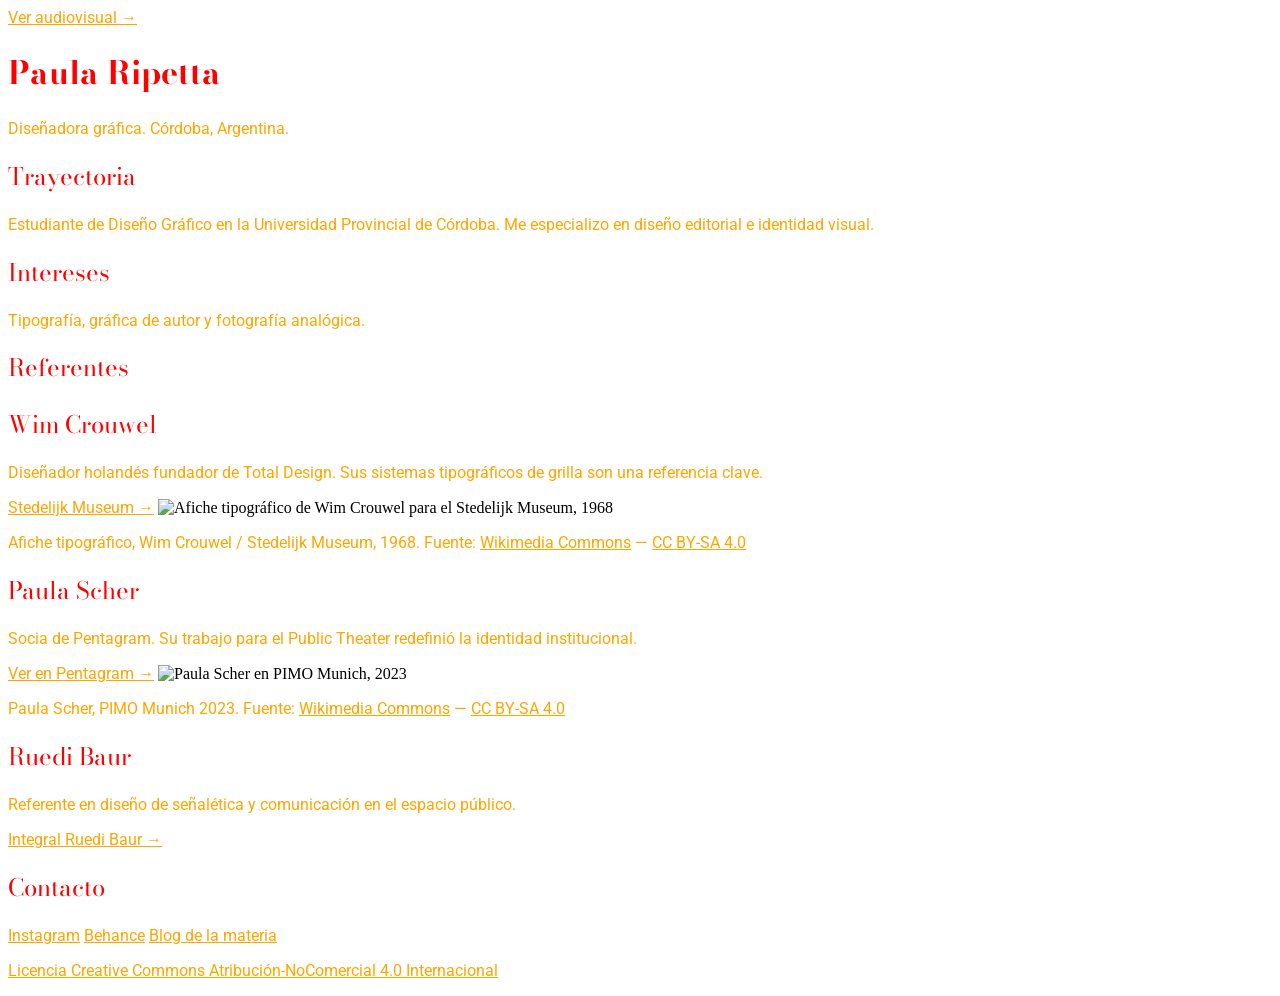
==== index.html @ 0574d534 "Add files via upload" ====
<!DOCTYPE html>
<html lang="es">
  <head>
    <meta charset="UTF-8" />
    <meta name="viewport" content="width=device-width, initial-scale=1.0" />
    <title>Portfolio</title>
    <link rel="preconnect" href="https://fonts.googleapis.com" />
    <link href="https://fonts.googleapis.com/css2?family=Bodoni+Moda:ital,opsz,wght@0,6..96,400;0,6..96,700;1,6..96,400&family=Roboto:wght@300;400;500&display=swap" rel="stylesheet" />
    <link rel="stylesheet" href="style.css" />
  </head>
<body>
  <a href="media.html">Ver audiovisual →</a>
  <h1>Paula Ripetta</h1>
  <p>Diseñadora gráfica. Córdoba, Argentina.</p>
  <h2>Trayectoria</h2>
  <p>Estudiante de Diseño Gráfico en la Universidad Provincial de Córdoba. Me especializo en diseño editorial e identidad visual.</p>
  <h2>Intereses</h2>
  <p>Tipografía, gráfica de autor y fotografía analógica.</p>
  <h2>Referentes</h2>
  <h2>Wim Crouwel</h2>
  <p>Diseñador holandés fundador de Total Design. Sus sistemas tipográficos de grilla son una referencia clave.</p>
  <a href="https://www.stedelijk.nl" target="_blank" rel="noopener">Stedelijk Museum →</a>
  <img src="https://i.imgur.com/jYYJnTb.jpeg" alt="Afiche tipográfico de Wim Crouwel para el Stedelijk Museum, 1968" width="600" loading="lazy" />
  <p>Afiche tipográfico, Wim Crouwel / Stedelijk Museum, 1968.
    Fuente: <a href="https://commons.wikimedia.org/wiki/File:WimCrouwelPoster.jpg" target="_blank" rel="noopener">Wikimedia Commons</a> —
    <a href="https://creativecommons.org/licenses/by-sa/4.0/" target="_blank" rel="noopener">CC BY-SA 4.0</a>
  </p>
  <h2>Paula Scher</h2>
  <p>Socia de Pentagram. Su trabajo para el Public Theater redefinió la identidad institucional.</p>
  <a href="https://www.pentagram.com/work/the-public-theater" target="_blank" rel="noopener">Ver en Pentagram →</a>
  <img src="https://i.imgur.com/T4sVlvQ.jpeg" alt="Paula Scher en PIMO Munich, 2023" width="600" loading="lazy" />
  <p>Paula Scher, PIMO Munich 2023. Fuente: <a href="https://commons.wikimedia.org/wiki/File:Paula-scher-pimo-muc-2023.jpg" target="_blank" rel="noopener">Wikimedia Commons</a> — <a href="https://creativecommons.org/licenses/by-sa/4.0/" target="_blank" rel="noopener">CC BY-SA 4.0</a></p>
  <h2>Ruedi Baur</h2>
  <p>Referente en diseño de señalética y comunicación en el espacio público.</p>
  <a href="https://integral.fr" target="_blank" rel="noopener">Integral Ruedi Baur →</a>
  <h2>Contacto</h2>
  <a href="https://instagram.com/tu_usuario" target="_blank" rel="noopener">Instagram</a>
  <a href="https://www.behance.net/ripetta" target="_blank" rel="noopener">Behance</a>
  <a href="https://tu-blog.wordpress.com" target="_blank" rel="noopener">Blog de la materia</a>
  <p>
    <a rel="license" href="https://creativecommons.org/licenses/by-nc/4.0/" target="_blank" rel="noopener">
      Licencia Creative Commons Atribución-NoComercial 4.0 Internacional
    </a>
  </p>
</body>
</html>
---- style.css ----
h1 {
  font-family: "Bodoni Moda", serif;
  font-optical-sizing: auto;
  font-weight: 700;
  font-style: normal;
  color: red;
}
h2 {
  font-family: "Bodoni Moda", serif;
  font-optical-sizing: auto;
  font-weight: 400;
  font-style: normal;
  color: red;
}
p {
  font-family: "Roboto", sans-serif;
  font-optical-sizing: auto;
  font-weight: 400;
  font-style: normal;
  font-variation-settings: "wdth" 100;
  color: orange;
}
a {
  font-family: "Roboto", sans-serif;
  font-optical-sizing: auto;
  font-weight: 400;
  font-style: normal;
  font-variation-settings: "wdth" 100;
  color: orange;
}
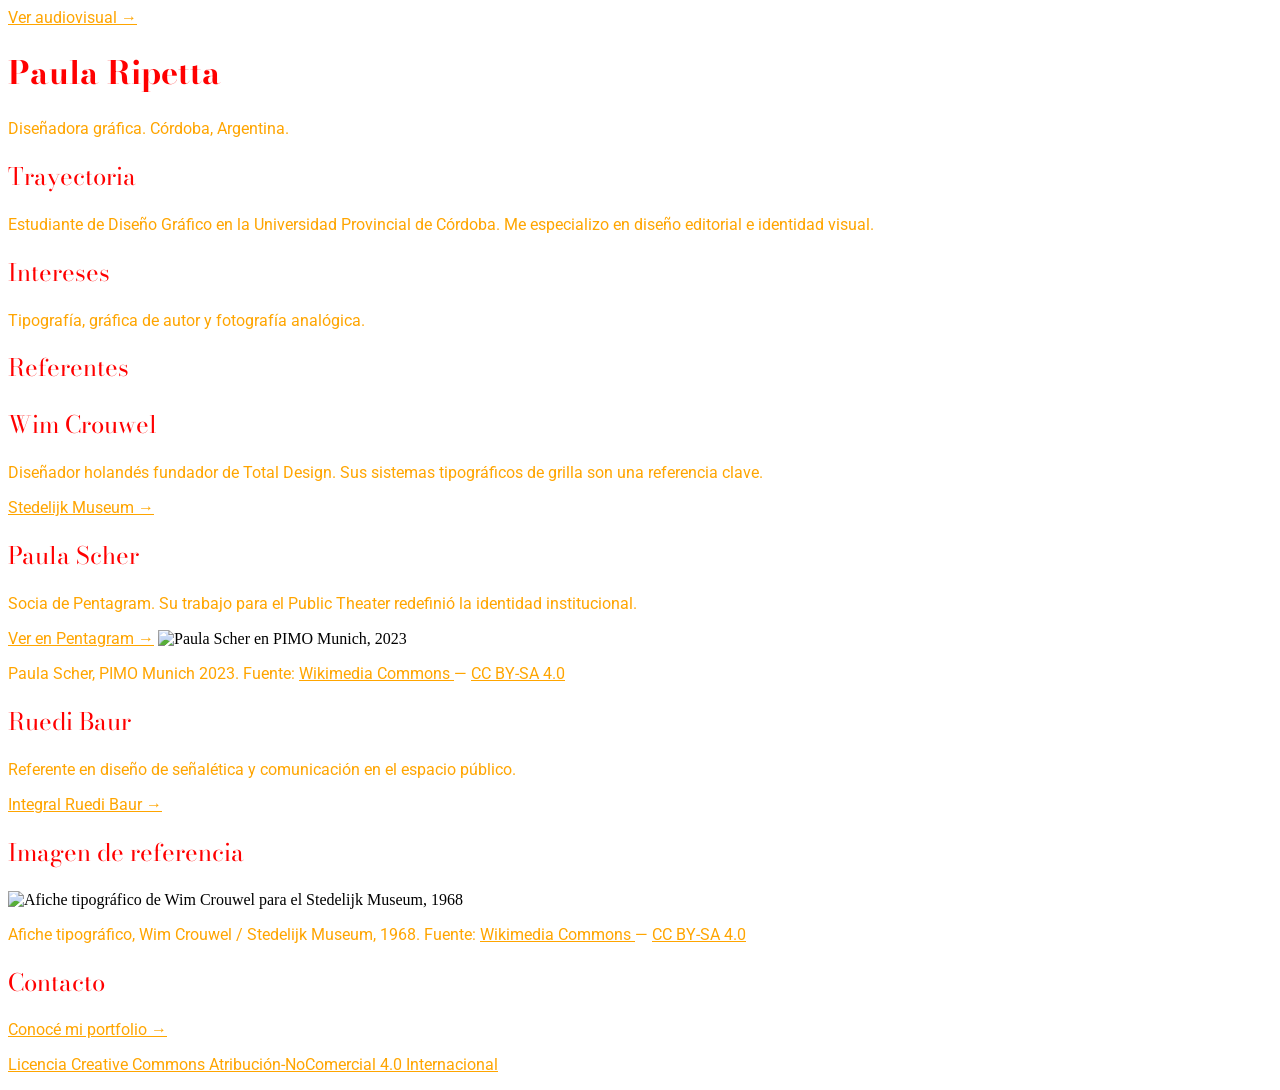
==== commit 0cfcfe48: "Add files via upload" ====
--- a/index.html
+++ b/index.html
@@ -1,46 +1,98 @@
 <!DOCTYPE html>
 <html lang="es">
-  <head>
-    <meta charset="UTF-8" />
-    <meta name="viewport" content="width=device-width, initial-scale=1.0" />
-    <title>Portfolio</title>
-    <link rel="preconnect" href="https://fonts.googleapis.com" />
-    <link href="https://fonts.googleapis.com/css2?family=Bodoni+Moda:ital,opsz,wght@0,6..96,400;0,6..96,700;1,6..96,400&family=Roboto:wght@300;400;500&display=swap" rel="stylesheet" />
-    <link rel="stylesheet" href="style.css" />
-  </head>
+<head>
+  <meta charset="UTF-8" />
+  <meta name="viewport" content="width=device-width, initial-scale=1.0" />
+  <title>Portfolio</title>
+
+  <link rel="preconnect" href="https://fonts.googleapis.com" />
+  <link href="https://fonts.googleapis.com/css2?family=Bodoni+Moda:ital,opsz,wght@0,6..96,400;0,6..96,700;1,6..96,400&family=Roboto:wght@300;400;500&display=swap" rel="stylesheet" />
+  <link rel="stylesheet" href="style.css" />
+</head>
+
 <body>
+
   <a href="media.html">Ver audiovisual →</a>
+
   <h1>Paula Ripetta</h1>
   <p>Diseñadora gráfica. Córdoba, Argentina.</p>
+
   <h2>Trayectoria</h2>
   <p>Estudiante de Diseño Gráfico en la Universidad Provincial de Córdoba. Me especializo en diseño editorial e identidad visual.</p>
+
   <h2>Intereses</h2>
   <p>Tipografía, gráfica de autor y fotografía analógica.</p>
+
   <h2>Referentes</h2>
+
   <h2>Wim Crouwel</h2>
   <p>Diseñador holandés fundador de Total Design. Sus sistemas tipográficos de grilla son una referencia clave.</p>
   <a href="https://www.stedelijk.nl" target="_blank" rel="noopener">Stedelijk Museum →</a>
-  <img src="https://i.imgur.com/jYYJnTb.jpeg" alt="Afiche tipográfico de Wim Crouwel para el Stedelijk Museum, 1968" width="600" loading="lazy" />
-  <p>Afiche tipográfico, Wim Crouwel / Stedelijk Museum, 1968.
-    Fuente: <a href="https://commons.wikimedia.org/wiki/File:WimCrouwelPoster.jpg" target="_blank" rel="noopener">Wikimedia Commons</a> —
-    <a href="https://creativecommons.org/licenses/by-sa/4.0/" target="_blank" rel="noopener">CC BY-SA 4.0</a>
-  </p>
+
   <h2>Paula Scher</h2>
   <p>Socia de Pentagram. Su trabajo para el Public Theater redefinió la identidad institucional.</p>
   <a href="https://www.pentagram.com/work/the-public-theater" target="_blank" rel="noopener">Ver en Pentagram →</a>
-  <img src="https://i.imgur.com/T4sVlvQ.jpeg" alt="Paula Scher en PIMO Munich, 2023" width="600" loading="lazy" />
-  <p>Paula Scher, PIMO Munich 2023. Fuente: <a href="https://commons.wikimedia.org/wiki/File:Paula-scher-pimo-muc-2023.jpg" target="_blank" rel="noopener">Wikimedia Commons</a> — <a href="https://creativecommons.org/licenses/by-sa/4.0/" target="_blank" rel="noopener">CC BY-SA 4.0</a></p>
+
+  <img
+    src="https://upload.wikimedia.org/wikipedia/commons/0/0b/Paula-scher-pimo-muc-2023.jpg"
+    alt="Paula Scher en PIMO Munich, 2023"
+    width="600"
+    loading="lazy"
+  />
+
+  <p>
+    Paula Scher, PIMO Munich 2023.
+    Fuente:
+    <a href="https://commons.wikimedia.org/wiki/File:Paula-scher-pimo-muc-2023.jpg" target="_blank" rel="noopener">
+      Wikimedia Commons
+    </a>
+    —
+    <a href="https://creativecommons.org/licenses/by-sa/4.0/" target="_blank" rel="noopener">
+      CC BY-SA 4.0
+    </a>
+  </p>
+
   <h2>Ruedi Baur</h2>
   <p>Referente en diseño de señalética y comunicación en el espacio público.</p>
   <a href="https://integral.fr" target="_blank" rel="noopener">Integral Ruedi Baur →</a>
+
+  <h2>Imagen de referencia</h2>
+
+  <img
+    src="https://upload.wikimedia.org/wikipedia/commons/9/9c/WimCrouwelPoster.jpg"
+    alt="Afiche tipográfico de Wim Crouwel para el Stedelijk Museum, 1968"
+    width="600"
+    loading="lazy"
+  />
+
+  <p>
+    Afiche tipográfico, Wim Crouwel / Stedelijk Museum, 1968.
+    Fuente:
+    <a href="https://commons.wikimedia.org/wiki/File:WimCrouwelPoster.jpg" target="_blank" rel="noopener">
+      Wikimedia Commons
+    </a>
+    —
+    <a href="https://creativecommons.org/licenses/by-sa/4.0/" target="_blank" rel="noopener">
+      CC BY-SA 4.0
+    </a>
+  </p>
+
   <h2>Contacto</h2>
-  <a href="https://instagram.com/tu_usuario" target="_blank" rel="noopener">Instagram</a>
-  <a href="https://www.behance.net/ripetta" target="_blank" rel="noopener">Behance</a>
-  <a href="https://tu-blog.wordpress.com" target="_blank" rel="noopener">Blog de la materia</a>
+
   <p>
-    <a rel="license" href="https://creativecommons.org/licenses/by-nc/4.0/" target="_blank" rel="noopener">
+    <a href="https://www.behance.net/ripetta" target="_blank" rel="noopener">
+      Conocé mi portfolio →
+    </a>
+  </p>
+
+  <p>
+    <a
+      rel="license noopener"
+      href="https://creativecommons.org/licenses/by-nc/4.0/"
+      target="_blank">
       Licencia Creative Commons Atribución-NoComercial 4.0 Internacional
     </a>
   </p>
+
 </body>
 </html>
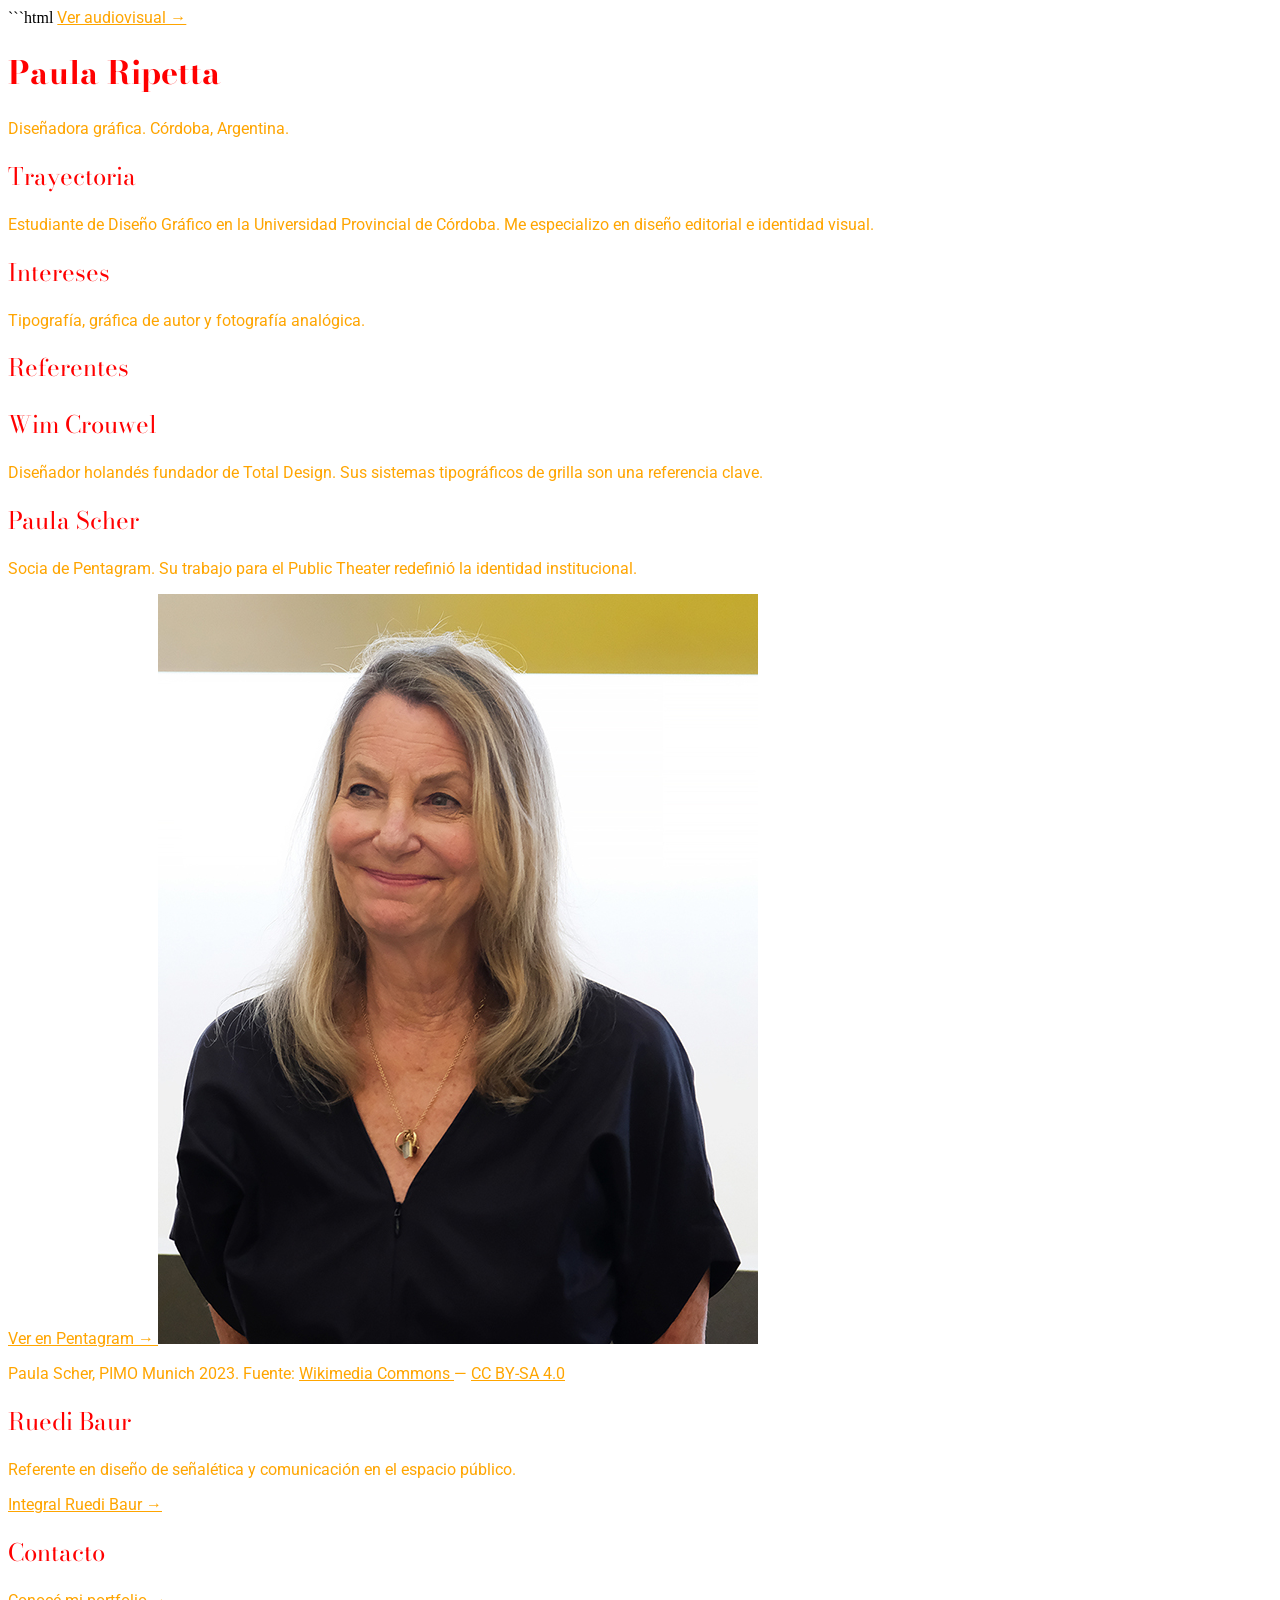
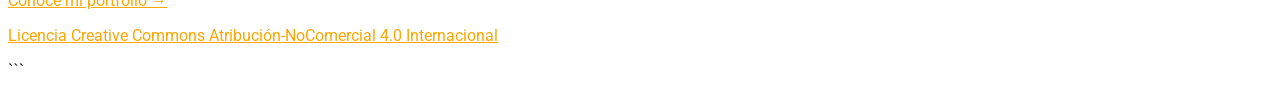
==== commit a1cd9132: "Update index.html" ====
--- a/index.html
+++ b/index.html
@@ -1,3 +1,4 @@
+```html
 <!DOCTYPE html>
 <html lang="es">
 <head>
@@ -18,7 +19,10 @@
   <p>Diseñadora gráfica. Córdoba, Argentina.</p>
 
   <h2>Trayectoria</h2>
-  <p>Estudiante de Diseño Gráfico en la Universidad Provincial de Córdoba. Me especializo en diseño editorial e identidad visual.</p>
+  <p>
+    Estudiante de Diseño Gráfico en la Universidad Provincial de Córdoba.
+    Me especializo en diseño editorial e identidad visual.
+  </p>
 
   <h2>Intereses</h2>
   <p>Tipografía, gráfica de autor y fotografía analógica.</p>
@@ -26,15 +30,23 @@
   <h2>Referentes</h2>
 
   <h2>Wim Crouwel</h2>
-  <p>Diseñador holandés fundador de Total Design. Sus sistemas tipográficos de grilla son una referencia clave.</p>
-  <a href="https://www.stedelijk.nl" target="_blank" rel="noopener">Stedelijk Museum →</a>
+  <p>
+    Diseñador holandés fundador de Total Design.
+    Sus sistemas tipográficos de grilla son una referencia clave.
+  </p>
 
   <h2>Paula Scher</h2>
-  <p>Socia de Pentagram. Su trabajo para el Public Theater redefinió la identidad institucional.</p>
-  <a href="https://www.pentagram.com/work/the-public-theater" target="_blank" rel="noopener">Ver en Pentagram →</a>
+  <p>
+    Socia de Pentagram. Su trabajo para el Public Theater redefinió
+    la identidad institucional.
+  </p>
+
+  <a href="https://www.pentagram.com/work/the-public-theater" target="_blank" rel="noopener">
+    Ver en Pentagram →
+  </a>
 
   <img
-    src="https://upload.wikimedia.org/wikipedia/commons/0/0b/Paula-scher-pimo-muc-2023.jpg"
+    src="images/paulas.jpg"
     alt="Paula Scher en PIMO Munich, 2023"
     width="600"
     loading="lazy"
@@ -53,29 +65,13 @@
   </p>
 
   <h2>Ruedi Baur</h2>
-  <p>Referente en diseño de señalética y comunicación en el espacio público.</p>
-  <a href="https://integral.fr" target="_blank" rel="noopener">Integral Ruedi Baur →</a>
+  <p>
+    Referente en diseño de señalética y comunicación en el espacio público.
+  </p>
 
-  <h2>Imagen de referencia</h2>
-
-  <img
-    src="https://upload.wikimedia.org/wikipedia/commons/9/9c/WimCrouwelPoster.jpg"
-    alt="Afiche tipográfico de Wim Crouwel para el Stedelijk Museum, 1968"
-    width="600"
-    loading="lazy"
-  />
-
-  <p>
-    Afiche tipográfico, Wim Crouwel / Stedelijk Museum, 1968.
-    Fuente:
-    <a href="https://commons.wikimedia.org/wiki/File:WimCrouwelPoster.jpg" target="_blank" rel="noopener">
-      Wikimedia Commons
-    </a>
-    —
-    <a href="https://creativecommons.org/licenses/by-sa/4.0/" target="_blank" rel="noopener">
-      CC BY-SA 4.0
-    </a>
-  </p>
+  <a href="https://integral.fr" target="_blank" rel="noopener">
+    Integral Ruedi Baur →
+  </a>
 
   <h2>Contacto</h2>
 
@@ -87,12 +83,13 @@
 
   <p>
     <a
-      rel="license noopener"
       href="https://creativecommons.org/licenses/by-nc/4.0/"
-      target="_blank">
+      target="_blank"
+      rel="license noopener">
       Licencia Creative Commons Atribución-NoComercial 4.0 Internacional
     </a>
   </p>
 
 </body>
 </html>
+```
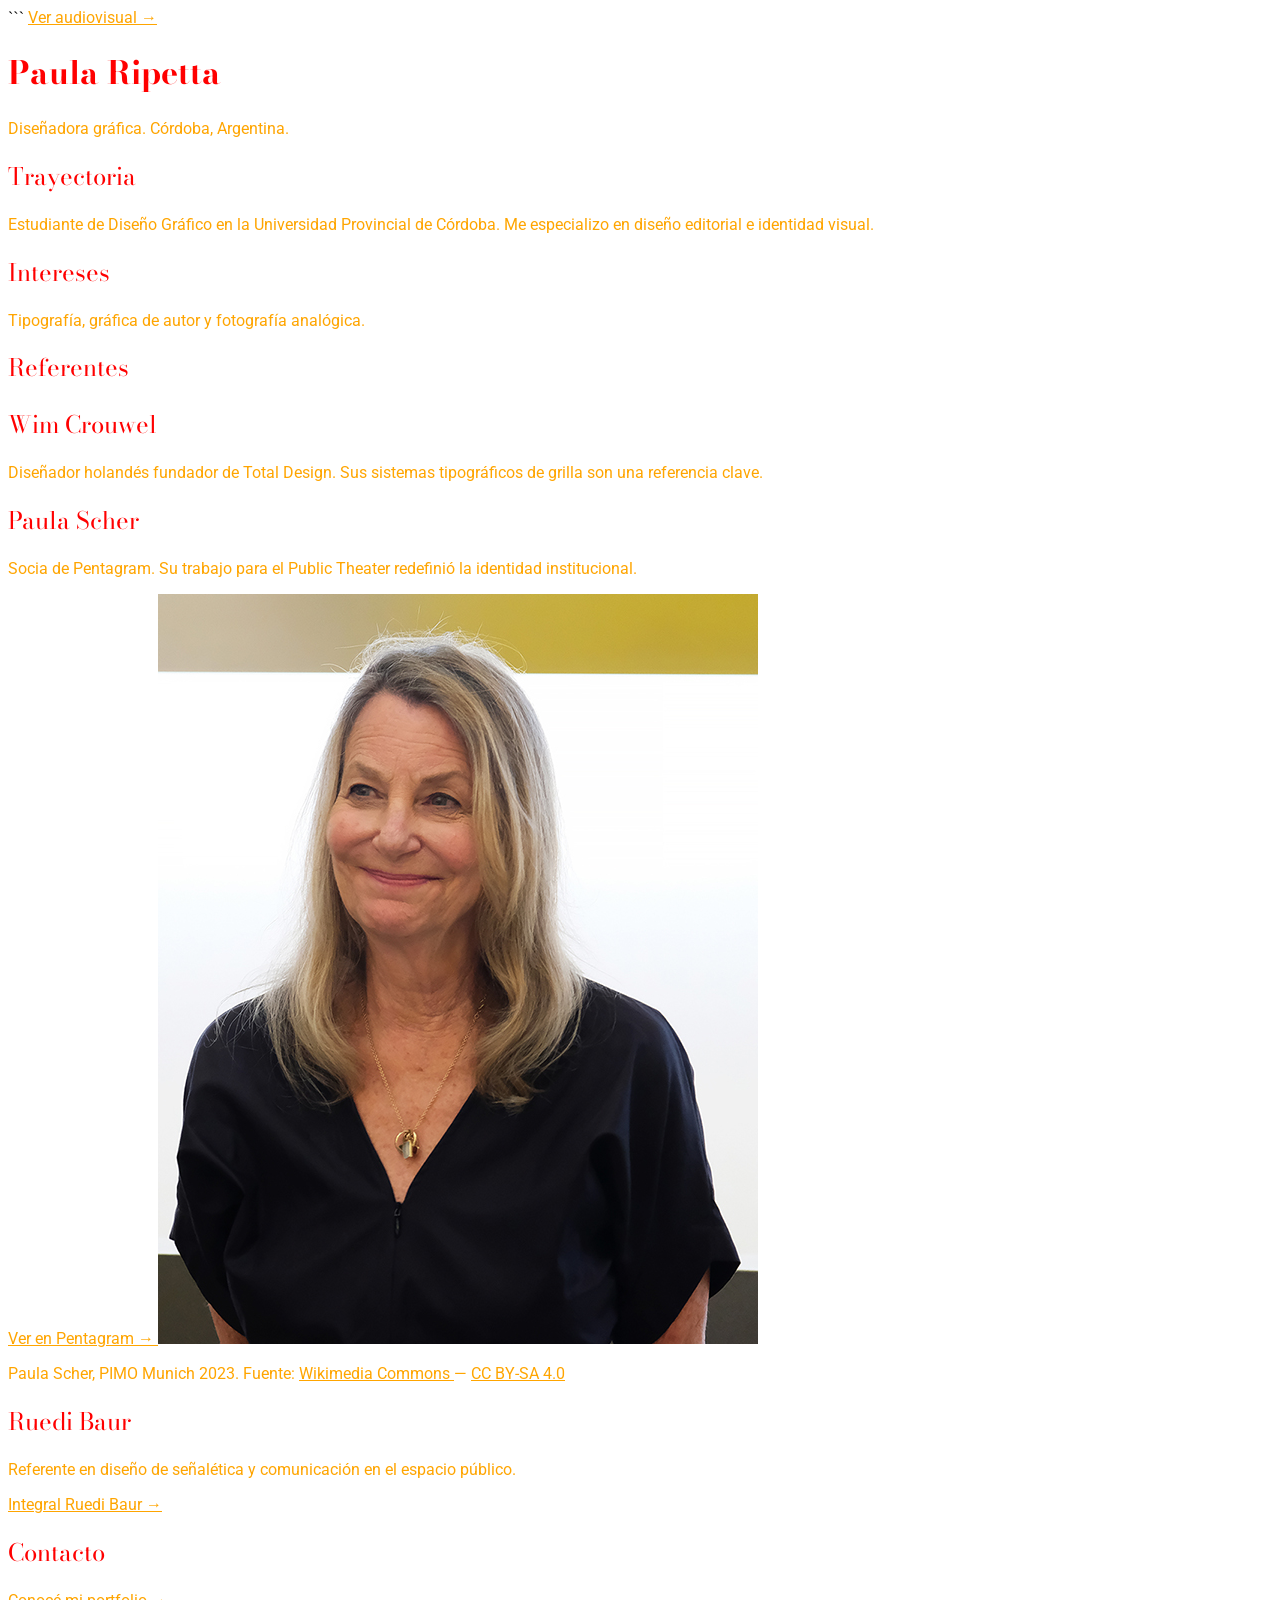
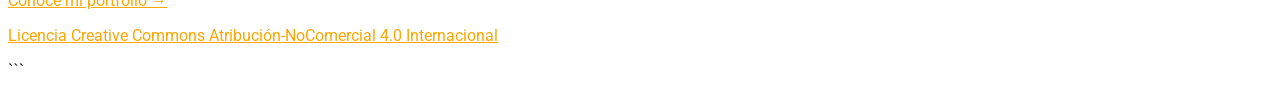
==== commit 26dd45f2: "Update index.html" ====
--- a/index.html
+++ b/index.html
@@ -1,4 +1,4 @@
-```html
+```
 <!DOCTYPE html>
 <html lang="es">
 <head>
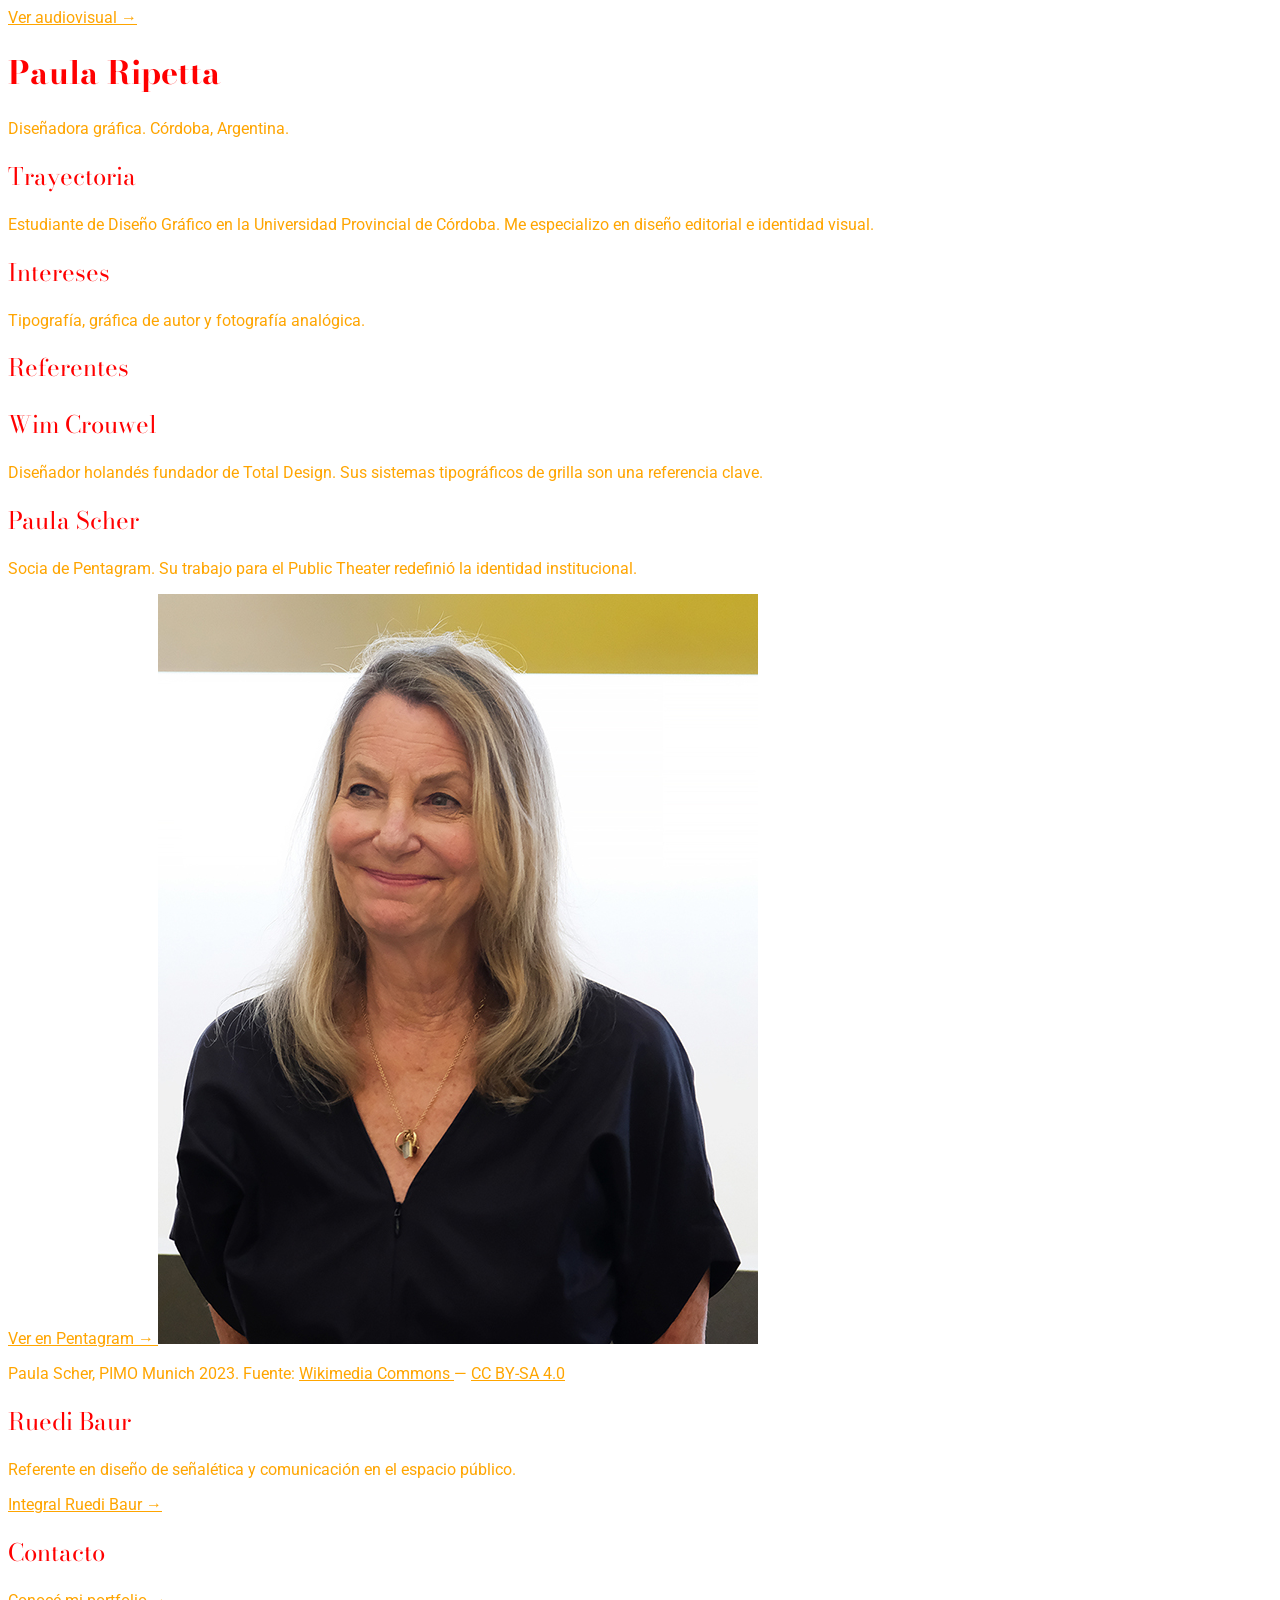
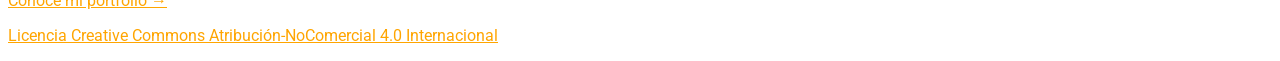
==== commit cbdbb69b: "Update index.html" ====
--- a/index.html
+++ b/index.html
@@ -1,4 +1,3 @@
-```
 <!DOCTYPE html>
 <html lang="es">
 <head>
@@ -92,4 +91,3 @@
 
 </body>
 </html>
-```
